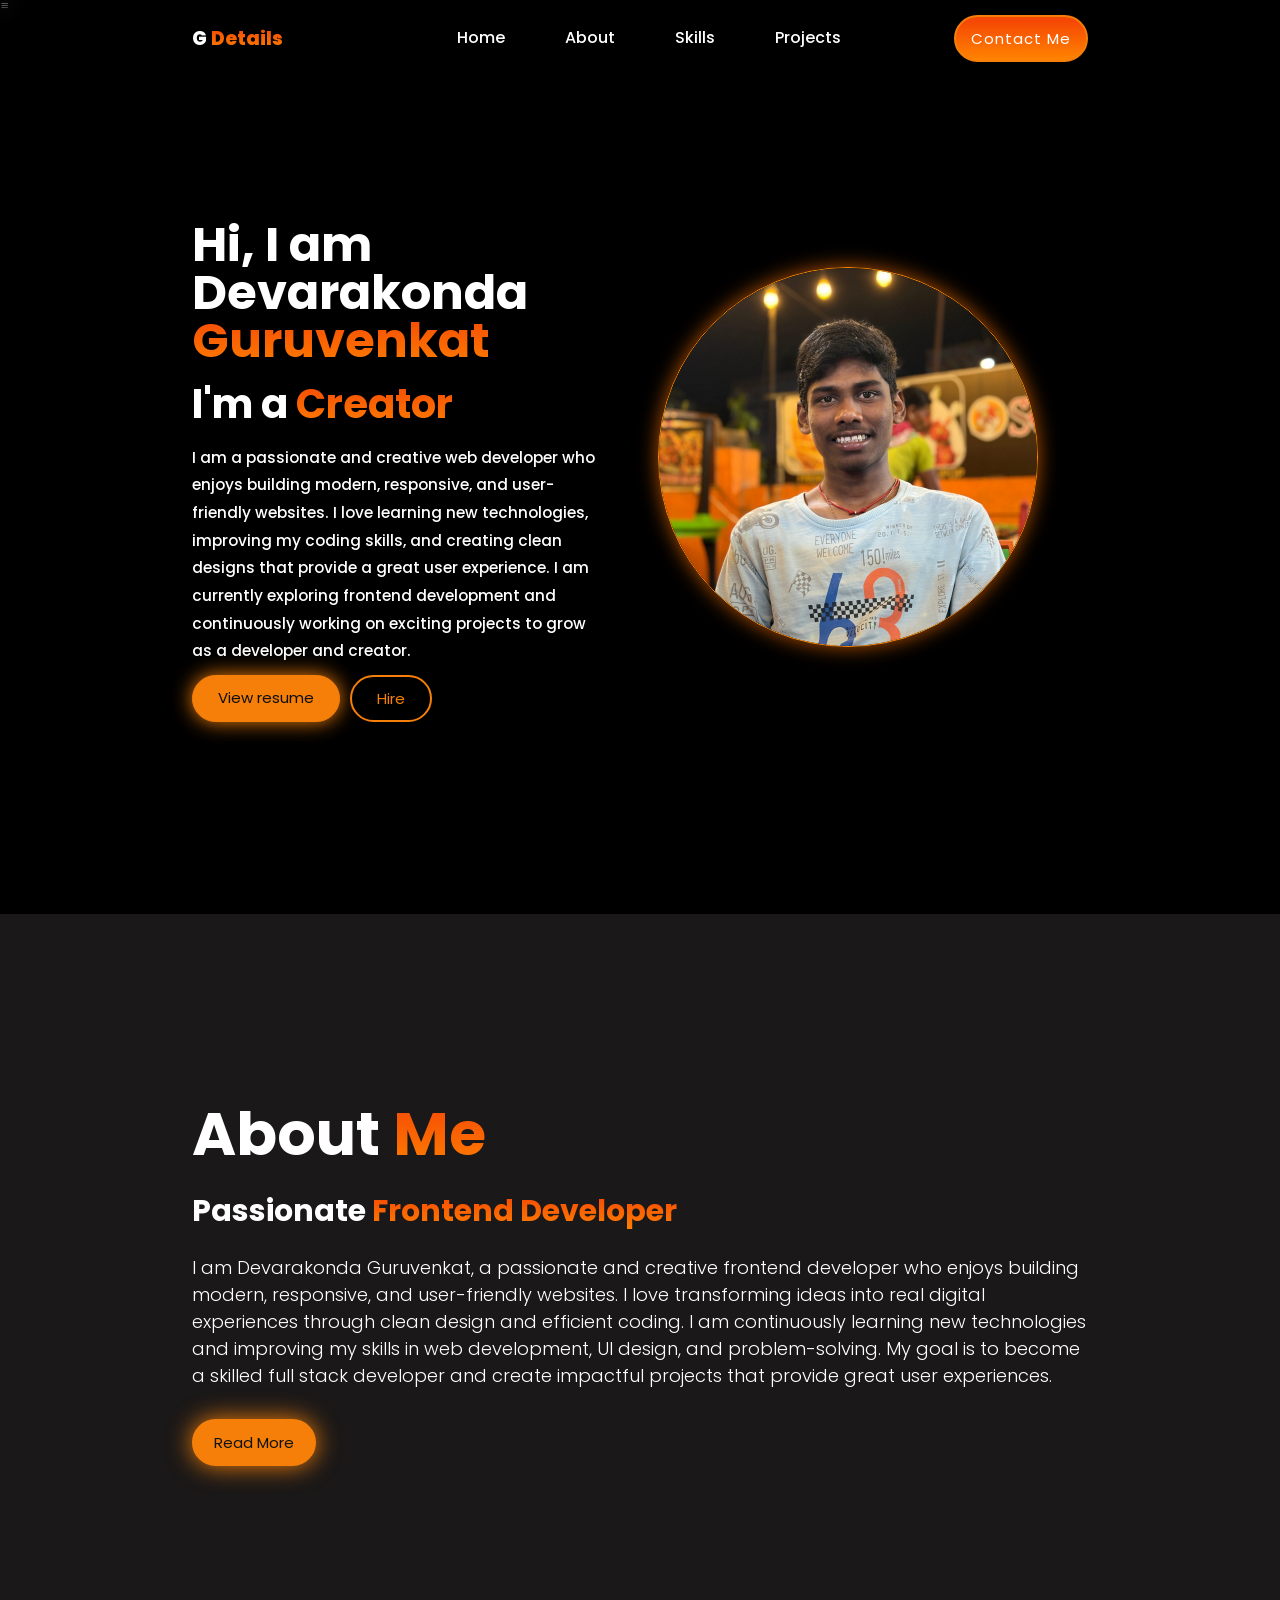
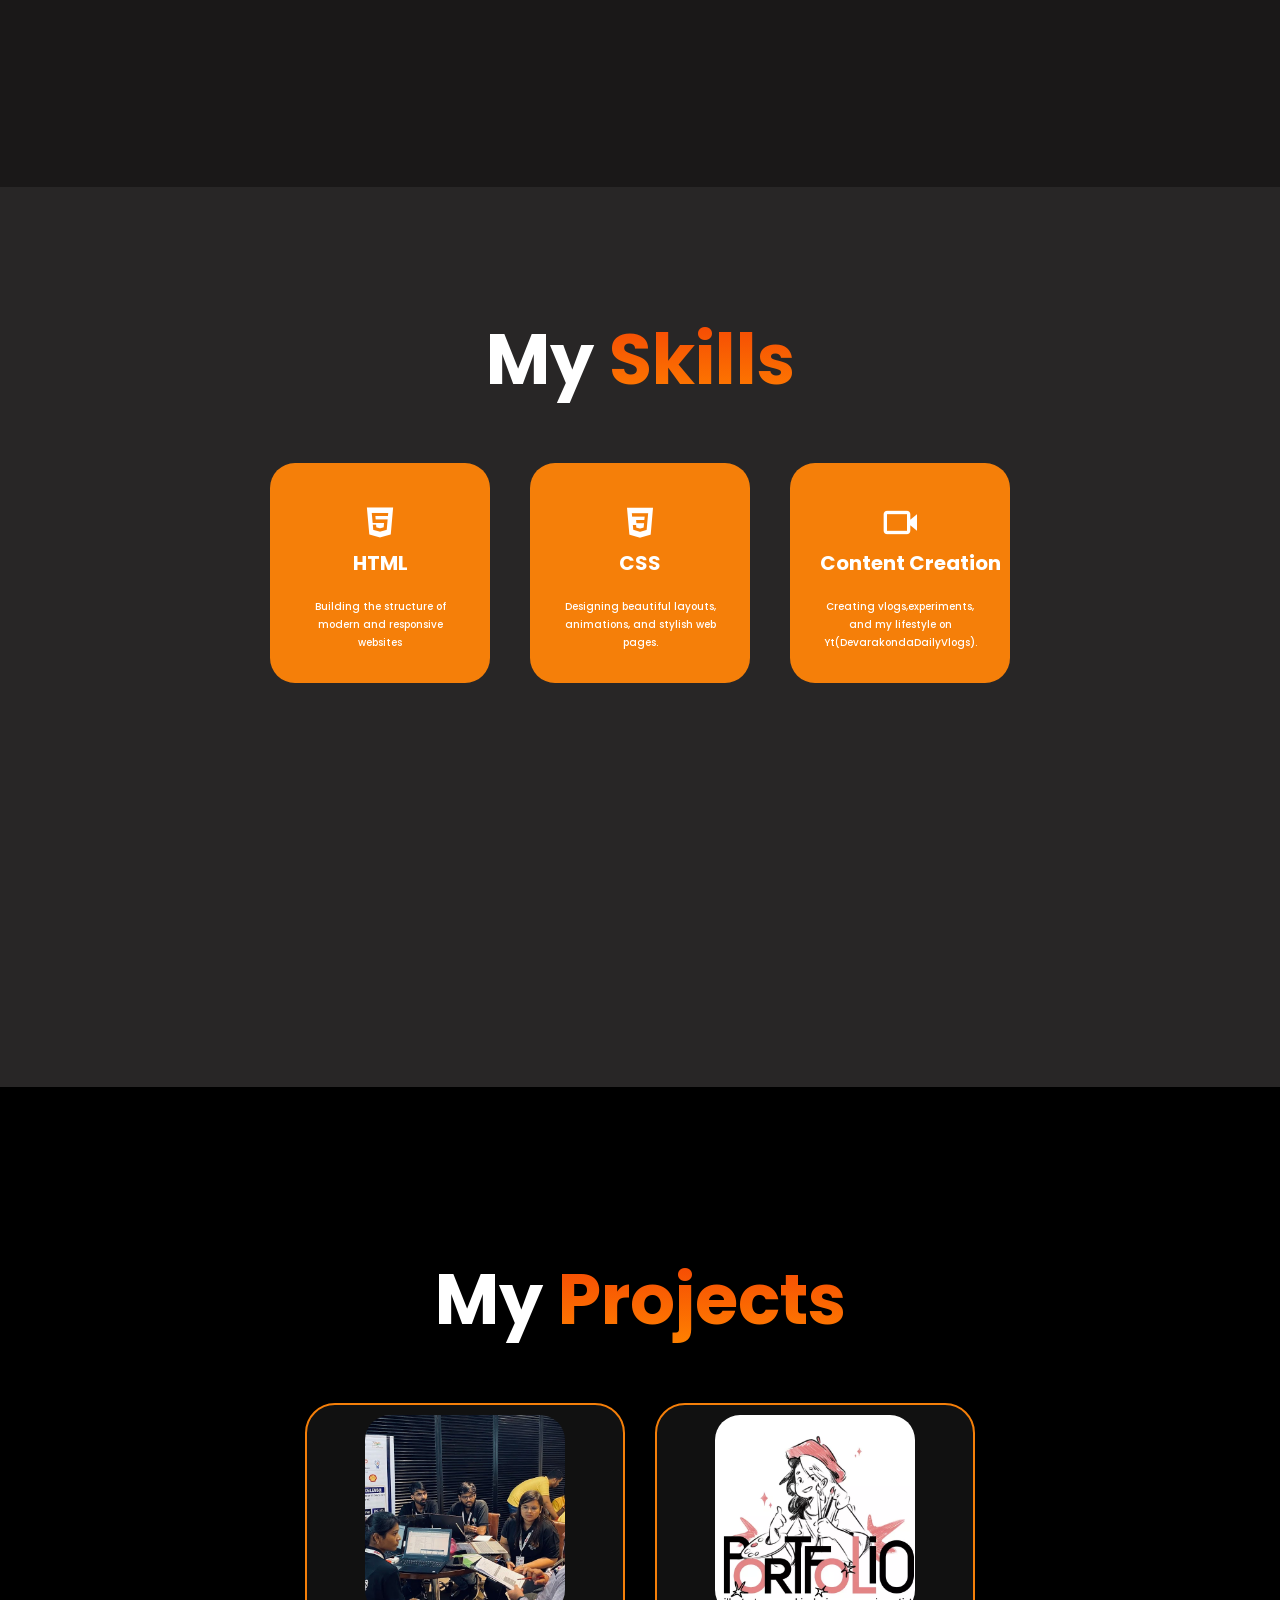
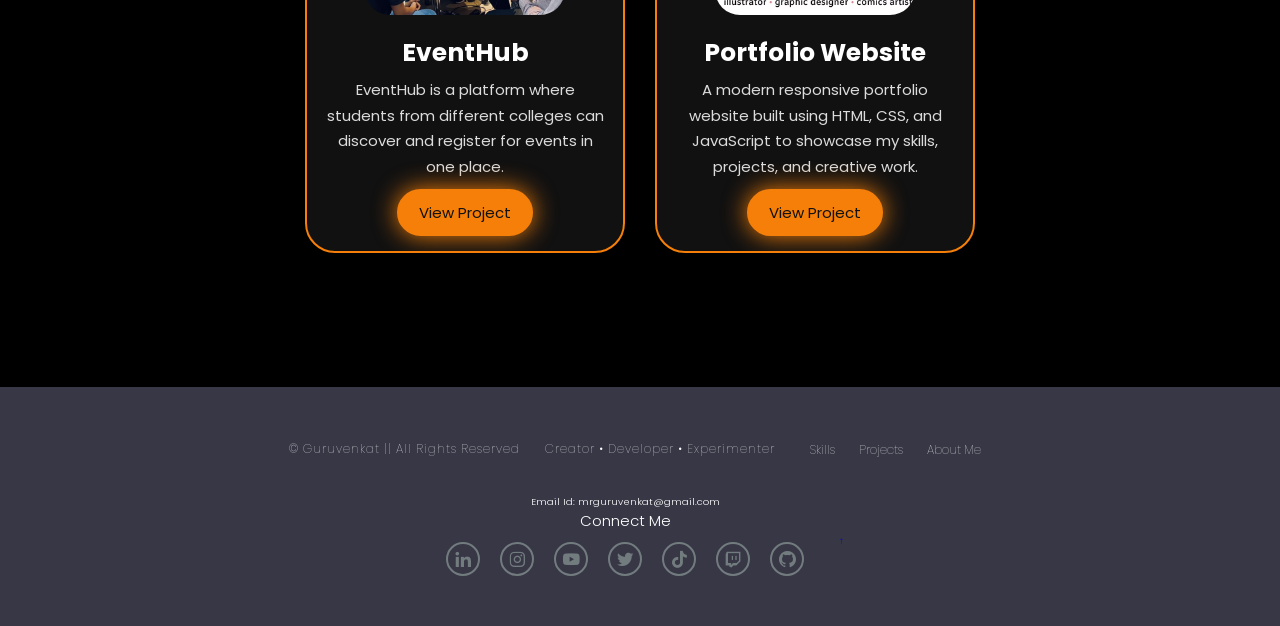
==== index.html @ 1aa9247d "Add files via upload" ====
<!DOCTYPE html>
<html lang="en">
<head>
    <meta charset="UTF-8">
    <meta name="viewport" content="width=device-width, initial-scale=1.0">
    <title>Portfolio</title>
    <link rel="stylesheet" href="style.css">
    <link rel="preconnect" href="https://fonts.googleapis.com">
    <link rel="preconnect" href="https://fonts.gstatic.com" crossorigin>

    <link href="https://fonts.googleapis.com/css2?family=Poppins:wght@100;200;300;400;500;600;700&display=swap" rel="stylesheet">
    <link href='https://unpkg.com/boxicons@2.1.4/css/boxicons.min.css' rel='stylesheet'>
</head>
<body>
    <i class='bx bx-menu' id="menu-icon"></i>
    <header class="header">
        <a href="#home" class="logo">
            G <span>Details</span>
        </a>
        <nav class="navbar">
            <a href="#home">Home</a>
            <a href="#about">About</a>
            <a href="#skills">Skills</a>
            <a href="#projects">Projects</a>
        </nav>
        <a href="#contactme"><button class="btn">Contact Me</button></a>
        <button class="navbar-t">
            <span class="bar"></span>
            <span class="bar"></span>
            <span class="bar"></span>
        </button>
    </header>
    <section class="home" id="home">
        <div class="h-content">
            <h1>Hi, I am Devarakonda <span>Guruvenkat</span></h1>
            <h3>I'm a <span>Creator</span></h3>
            <p>I am a passionate and creative web developer who enjoys building modern, responsive, and user-friendly websites. I love learning new technologies, improving my coding skills, and creating clean designs that provide a great user experience. I am currently exploring frontend development and continuously working on exciting projects to grow as a developer and creator.
            </p>

            <div class="btn-icons">
                <a href="" class="btns">View resume</a>
                <a href="" class="btns">Hire</a>
            </div>
            
        </div>
        <div class="s-view">
            <div class="home-img">
            <img src="IMG_E0629.JPG" alt="">
        </div>
            <div class="s-icons">
                <a href="#">
                    <i class="bx bxl-github"></i>
                </a>

                <a href="#">
                    <i class="bx bxl-linkedin"></i>
                </a>

                <a href="#">
                    <i class="bx bxl-youtube"></i>
                </a>
            </div>
        </div>
    </section>
   <section class="about" id="about">
    <div class="about-content">

        <h1>About <span>Me</span></h1>

        <h3>Passionate <span>Frontend Developer</span></h3>

        <p>
        I am Devarakonda Guruvenkat, a passionate and creative frontend developer who enjoys building modern, responsive, and user-friendly websites. I love transforming ideas into real digital experiences through clean design and efficient coding.

        I am continuously learning new technologies and improving my skills in web development, UI design, and problem-solving. My goal is to become a skilled full stack developer and create impactful projects that provide great user experiences.
        </p>

        <a href="#" class="read">Read More</a>

    </div>

</section>

<section class="skills" id="skills">

    <h1 class="heading">My <span>Skills</span></h1>

    <div class="skills-container">

        <div class="skill-box">
            <i class='bx bxl-html5'></i>
            <h2>HTML</h2>

            <p>
               Building the structure of modern and responsive websites
            </p>
        </div>

        <div class="skill-box">
            <i class='bx bxl-css3'></i>
            <h2>CSS</h2>

            <p>
                Designing beautiful layouts, animations, and stylish web pages.
            </p>
        </div>

        <div class="skill-box">
            <i class='bx bx-video'></i>
            <h2>Content Creation</h2>
            <p>Creating vlogs,experiments, and my lifestyle on Yt(DevarakondaDailyVlogs).</p>
        </div>

    </div>

</section>
<section class="projects" id="projects">
    <h1 class="heading">My <span>Projects</span></h1>

    <div class="projects-container">

        <div class="project-box">
            <img src="2. Grand Finale SHI.jpg" alt="">

            <div class="box-data">
                <h2>EventHub</h2>

                <p>
                    EventHub is a platform where students from different colleges can discover and register for events in one place.
                </p>

                <a href="#" class="read">View Project</a>
            </div>
        </div>

        <div class="project-box">
            <img src="6b1eefb1339c69610b9037df32056cbd.webp" alt="">

            <div class="box-data">
                <h2>Portfolio Website</h2>

                <p>
                    A modern responsive portfolio website built using HTML, CSS, and JavaScript to showcase my skills, projects, and creative work.
                </p>

                <a href="#" class="read">View Project</a>
            </div>
        </div>

    </div>
</section>

<footer class="footer">
    <p class="copyright">
                &copy; Guruvenkat || All Rights Reserved
            </p>
            <div class="footer-text">
            <p>Creator • Developer • Experimenter</p>
        </div>
            <ul class="list">
                <li>
                    <a href="#skills">Skills</a>
                </li>
                <li>
                    <a href="#projects">Projects</a>
                </li>
                <li>
                    <a href="#about">About Me</a>
                </li>
            </ul>
            <div class="connect">
                <a href="" class="email">Email Id: mrguruvenkat@gmail.com</a>
                <h3>Connect Me</h3>
                <div class="s-icon">
                <a href="#"><i class='bx bxl-linkedin'></i></a>
                <a href="#"><i class='bx bxl-instagram'></i></a>
                <a href="#"><i class='bx bxl-youtube'></i></a>
                <a href="#"><i class='bx bxl-twitter'></i></a>
                <a href="#"><i class='bx bxl-tiktok'></i></a>
                <a href="#"><i class='bx bxl-twitch'></i></a>
                <a href="#"><i class='bx bxl-github'></i></a>
            </div>
            </div>
            <div class="t-btn">
                <a href="#home" class="top-btn">↑</a>
            </div>
            
</footer>
    <script src="script.js"></script>
</body>
</html>
---- style.css ----
*{
    margin:0;
    padding: 0;
    text-decoration: none;
    box-sizing: border-box;
    scroll-behavior: smooth;
    font-family: "Poppins";
}
html{
    font-size: 60%;
    overflow-x: hidden;
}
.header{
    position: fixed;
    top: 0;
    left: 0;
    width: 100%;
    padding: 15px 15%;
    background: rgba(0,0,0,0.3);
    backdrop-filter: blur(10px);
    display: flex;
    justify-content: space-between;
    align-items: center;
    z-index: 1000;
}
body{
    background:black;
    background-repeat: no-repeat;
    background-size: cover;
    background-position: center;
    min-height: 100vh;
    color: white;
    background-color: black;
}
.logo{
    font-size: 2rem;
    color: white;
    font-weight: 800;
    cursor: pointer;
    transition: 0.3s ease-in-out;
}
.logo:hover{
    transform: scale(1.1);
}
span{
    background: linear-gradient(
        180deg,rgb(245, 72, 4) 10%,
        rgb(255, 132, 0) 100%
    );
    background-clip: text;
    color: transparent;
}
.navbar a{
    font-size: 16px;
    color: white;
    font-weight: 500;
    margin-left:60px;
    border-bottom:3px solid transparent; 
    transition:0.3s ease-in-out ;
}
.navbar a:hover{
    color:#f57f09cc;
    border-bottom:3px solid #f57f09;
}
.btn{
    font-size: 15px;
    padding: 10px 15px;
    border-radius:1000px;
    background: linear-gradient(
        180deg,rgb(245, 72, 4) 10%,
        rgb(255, 132, 0) 100%
    );
    letter-spacing: 1px;
    cursor: pointer;
    transition: 0.3s ease-in-out;
    color: white;
    border:2px solid #f57f09;
    text-wrap: nowrap;
}
.btn:hover{
    box-shadow:
    0 0 10px rgb(245, 72, 4),
    0 0 18px rgb(255, 132, 0);
    border:2px solid #f57f09;
}
section{
    min-height: 100vh;
    padding: 10rem 15%;
}
.home{
    display: flex;
    align-items: center;
    justify-content: space-between;
    gap: -90px;
}

.h-content h1{
    font-size: 5rem;
    font-weight: 700;
    line-height: 1;
    margin-top: 1.5rem;
}

.h-content h3{
    margin: 1rem 0;
    font-size: 40px;
}

.h-content p{
    font-size: 1.6rem;
    line-height: 1.8;
    font-weight: 500;
    margin-bottom: 10px;
}

.home-img img{
    width: 380px;
    height: 380px;
    object-fit: cover;
    border-radius: 1000px;
    border: 1px solid rgb(255, 136, 0);
    box-shadow: 0 0 20px rgba(255, 115, 0, 0.695);
    transition: 0.4s ease-in-out;
    margin-bottom: 10px;
    animation:
        floatImage 4s ease-in-out infinite,
        glowPulse 3s infinite alternate;
}
.home-img img:hover{
    box-shadow: 0 0 50px rgba(255, 115, 0, 0.695);
}
.s-icons a{
    margin: 10px;
    font-size: 25px;
    display: inline-flex;
    justify-content: center;
    align-content: center;
    padding:10px;
    background: transparent;
    color:#f57f09;
    border:2px solid #f57f09;
    border-radius:1000px;
    transition: 0.3s ease-in-out;

}
.s-icons a:hover{
    background-color:#f57f09;
    color: white;
    box-shadow: 0px 0px 40px #f57f09;
    transform: scale(1.2) translateY(-5px);
}
.btn-icons {
    display: flex;
    gap:10px;
    margin-top: 10px;
}
.btns{
    display: inline-block;
    padding:10px 25px ;
    background-color: #f57f09;
    box-shadow: 0 0 20px #f57f09;
    border: 1px solid #f57f09;
    border-radius: 3rem;
    color: rgb(14, 14, 14);
    font-size: 15px;
    transition: 0.3s;
    justify-content: center;
}
.btns:hover{
    box-shadow: 0 0 20px #f57f09,
                0 0 30px #f57f09;
    transform: scale(1.05);
}
.btn-icons a:nth-of-type(2){
    background-color: black;
    color: #f57f09;
    box-shadow: 0 0 25px transparent;
    border: 2px solid #f57f09;
}
.btn-icons a:nth-of-type(2):hover{
    box-shadow: 0 0 20px #f57f09;
    background-color: #f57f09;
    color: black;
}
.s-view{
    display: flex;
    align-items: center;
    justify-content: center;
    margin: 50px;
    position: relative;
    
}
::-webkit-scrollbar{
    width: 6px;
}

::-webkit-scrollbar-track{
    background: black;
}

::-webkit-scrollbar-thumb{
    background:#f57f09;
    border-radius: 10px;
}
.s-view:hover .s-icons{
    opacity: 1;
    visibility: visible;
    transform: translateY(0);
}
.s-icons{
    position: absolute;
    opacity: 0;
    transform: translateY(20px);
    visibility: hidden;
    transition: 0.3s ease-in-out;
    gap:15px;
    bottom: -70px;
}
@keyframes floatImage{
    0%{
        transform: translateY(0px);
    }
    50%{
        transform: translateY(-20px);
    }
    100%{
        transform: translateY(0px);
    }
}
.about{
    display:flex;
    justify-content: center;
    min-height:97vh;
    padding: 12rem 15%;
    background: #1a1818;
}
.about-content h1{
    margin-top: 60px;
    font-size: 60px;
    font-weight: 700;
    margin-bottom: 10px;
}
.about-content h3{
    font-size: 30px;
    margin-bottom:20px;
}
.about-content p{
    font-size:18px;
    line-height:1.5;
    margin-bottom:30px;
    font-weight: 300;
}
.read{
    padding: 10px 20px;
    background:black;
    font-size: 15px;
    color: #f57f09;
    border: 2px solid #f57f09;
    border-radius: 1000px;
    transition: 0.2s ease-in-out;
    display: inline-block;
}
.read:hover{
    background: #f57f09;
    color: black;
    box-shadow: 0 0 20px #f57f09,
                0 0 30px #f57f09;
    transform: scale(1.05);
}
.skills{
    padding: 120px 15%;
    background: #282626;
}
.heading{
    text-align: center;
    font-size:70px ;
    margin-bottom: 50px;
}
.skills-container{
    display: flex;
    justify-content: center;
    align-items: center;
    flex-wrap: wrap;
    gap:40px;
}
.skill-box{
    width: 220px;
    height: 220px;
    background: #f57f09;
    border-radius: 25px;
    padding: 40px 30px;
    text-align: center;
    transition: 0.3s ease-in-out;
}
.skill-box i{
    font-size: 40px;
    margin-bottom: 5px;
}
.skill-box h2{
    font-size: 20px;
    font-weight: 700;
    margin-bottom: 20px;
    white-space: nowrap;
}
.skill-box p{
    font-size:10px;
    line-height: 1.8;
    font-weight:500;
}
.skill-box:hover{
    background: black;
    border:2px solid #f57f09;
    color: #f57f09;
    box-shadow: 0 0 40px #f57f09;
    transform: scale(1.05);
}
.projects{
    min-height:100vh;
    padding:160px 15% 120px;
}

.projects-container{
    display:flex;
    justify-content:center;
    align-items:center;
    flex-wrap:wrap;
    gap:30px;
}

.project-box{
    width:320px;

    background:#111;

    border:2px solid #f57f09;
    border-radius:30px;

    overflow:hidden;

    text-align:center;

    transition:0.4s ease-in-out;
}

.project-box img{ 
    width:200px;
    height:200px;
    border-radius: 25px;
    object-fit:cover;
    transition:0.5s ease-in-out;
    margin-top: 10px;
}

.box-data{
    padding:15px;
}

.box-data h2{
    font-size:25px;
    font-weight:700;

    margin-bottom:5px;

    color:white;
}

.box-data p{
    font-size:15px;
    line-height:1.7;

    color:#dcdcdc;
    margin-bottom:10px;
}
.project-box:hover{
    transform: scale(1.05);
    box-shadow:0 0 50px #f57f09;
}
.read{
    border-radius: 1000px;
    background: #f57f09;
    color: #111;
    box-shadow:0 0 25px #f57f09;
    font-size: 11pxx;
}
footer ul{
    text-align: center;
    font-size: 15px;
}
footer ul li{
    display: inline-block;
    justify-content: center;
    align-items: center;
    margin: 10px;
}
footer ul li a{
    color: white;
    transition: 0.3s ease-in-out;
    font-weight: 100;
    font-size: 12px;
}
footer .s-icon a{
    color: #727c7e;
    font-size: 20px;
    border: 2px solid #727c7e;
    border-radius: 1000px;
    margin: 10px;
    display: inline-flex;
    background: transparent;
    padding: 5px;
    font-weight:700;
    transition: 0.3s ease-in-out;
}
footer .s-icon{
    display: flex;
    justify-content: center;
    align-items: center;
}
footer .s-icon a:hover{
    background: white;
    color: black;
    box-shadow: 0 0 20px white;
    transform: scale(1.1)translateY(-6px);
}
footer ul li a:hover{
    color: #f57f09;
}
.contactme{
    background-color: #111;
}
.contactme form{
    display: flex;
    justify-content: center;
    align-items: center;
    width: 100%;
    gap: 40px;
    text-align: center;
    margin: 5rem 0;
}
.contactme form .input-box input,
.contactme form textarea{
padding:25px;
width: 100%;
background-color: black;
color: white;
border-radius: 10px;
border: 2px solid #f57f09;
}
.input-content input{
    display: flex;
    justify-content: center;
    align-items: center;
    margin: 10px;
    margin-bottom: 10px;
}
.contactme form textarea{
    margin-bottom: 15px;
}
footer p{
    font-size:12px;
    font-weight: 100;
    letter-spacing: 1px;
}
.footer{
    background: #373746;
    display:flex;
    justify-content: center;
    align-items: center;
    top: 0;
    left: 0;
    width: 100%;
    padding: 40px 15%;
    flex-wrap: wrap;
    gap: 25px;
    text-align: center;
}
footer .footer-text{
    font-weight: 100;
}
footer .connect{
    display: flex;
    flex-direction: column;
    justify-content: center;
    align-items: center;
    text-align: center;
}
footer .connect h3{
    font-size: 15px;
    font-weight: 350;
}
.connect .email{
    color: white;
    font-weight: 300;
    text-align: center; 

}
.connect .email:hover{
    color:#f57f09;
}
.navbar{
    display: flex;
    justify-content: center;
    flex-wrap: nowrap;
}
.footer p,
.footer ul,
.footer .connect,
.footer .s-icon{
    text-align:center;
    justify-content:center;
    align-items:center;
}
/* LAPTOP */

@media(max-width:1200px){

    .header{
        padding:15px 8%;
    }

    section{
        padding:100px 8%;
    }

    .home{
        gap:40px;
    }

    .home-img img{
        width:340px;
        height:340px;
    }

    .h-content h1{
        font-size:45px;
    }

    .h-content h3{
        font-size:32px;
    }

    .heading{
        font-size:60px;
    }

}

/* TABLET */

@media(max-width:992px){

    .header{
        padding:15px 5%;
    }

    .navbar a{
        margin-left:25px;
        font-size:14px;
    }

    section{
        padding:100px 5%;
    }

    .home{
        flex-direction:column-reverse;
        text-align:center;
        gap:70px;
    }

    .btn-icons{
        justify-content:center;
    }

    .home-img img{
        width:300px;
        height:300px;
    }

    .s-icons{
        bottom:-55px;
    }

    .h-content h1{
        font-size:40px;
    }

    .h-content h3{
        font-size:28px;
    }

    .h-content p{
        font-size:15px;
    }

    .about{
        text-align:center;
    }

    .about-content h1{
        font-size:50px;
    }

    .about-content h3{
        font-size:28px;
    }

    .about-content p{
        font-size:16px;
    }

    .heading{
        font-size:55px;
    }

    .skills-container,
    .projects-container{
        gap:25px;
    }

    .contactme form{
        flex-direction:column;
    }

}

/* MOBILE */

@media(max-width:768px){

    section{
        padding:100px 5%;
    }

    .home{
        display:flex;
        justify-content:center;
        align-items:center;
        flex-direction:column-reverse;
        text-align:center;
        gap:20px;
    }

    .btn-icons{
        display:flex;
        justify-content:center;
        flex-wrap:wrap;
        gap:10px;
    }

    .home-img img{
        width:220px;
        height:220px;
    }

    .s-icons{
        display:flex;
        justify-content:center;
        align-items:center;
        gap:10px;

        bottom:-50px;
    }

    .s-icons a{
        width:40px;
        height:40px;

        font-size:16px;

        margin:0;
    }

    .h-content h1{
        font-size:32px;
        line-height:1.2;
    }

    .h-content h3{
        font-size:22px;
    }

    .h-content p{
        font-size:14px;
        line-height:1.7;
    }

    .about{
        text-align:center;
    }

    .about-content h1{
        font-size:42px;
    }

    .about-content h3{
        font-size:24px;
    }

    .about-content p{
        font-size:15px;
    }

    .skills h1,
    .projects h1,
    .contactme h1{
        font-size:42px;
    }

    .skill-box{
        width:200px;
        height:200px;
    }

    .project-box{
        width:280px;
    }

    .project-box img{
        width:100%;
        height:180px;

        margin-top:0;
        border-radius:0;
    }

    .contactme form{
        flex-direction:column;
        gap:20px;
    }

    .contactme form textarea{
        width:100%;
    }

    .footer{
        padding:30px 5%;
        text-align:center;
    }

    footer ul{
        display:flex;
        justify-content:center;
        flex-wrap:wrap;
        gap:10px;
    }

}

/* SMALL MOBILE */

@media(max-width:480px){

    html{
        font-size:55%;
    }

    .logo{
        font-size:1.6rem;
    }

    .btn{
        padding:8px 14px;
        font-size:12px;
    }

    .home-img img{
        width:190px;
        height:190px;
    }

    .h-content h1{
        font-size:28px;
    }

    .h-content h3{
        font-size:18px;
    }

    .heading{
        font-size:35px;
    }

    .skill-box{
        width:100%;
        height:auto;
    }

    .project-box{
        width:100%;
    }

    .box-data h2{
        font-size:22px;
    }

    .box-data p{
        font-size:13px;
    }

}
.navbar-t{
    background:transparent;
    padding: 10px;
    border: none;
    cursor: pointer;
    display: none;
    position: relative;
    z-index: 1001;
}
.bar{
    display: block;
    background:white;
    width: 25px;
    height: 3px;
    margin: 5px auto;
    transition: all 0.3s ease-in-out;
}
@media(max-width:880px){
    .navbar-t{
        display: block;
        z-index: 1001;
    }

    .btn{
        display: none;
    }

    .header .navbar{
        position: fixed;
        top: 79px;
        right: -100%;

        width: 250px;
        height: 400px;

        background: rgba(0,0,0,0.95);
        backdrop-filter: blur(10px);

        display: flex;
        flex-direction: column;
        align-items: flex-start;

        padding: 20px;
        gap: 25px;

        transition: 0.4s ease-in-out;
        z-index: 1000;
    }

    .header .navbar.active{
        right: 0;
    }

    .navbar a{
        margin-left: 0;
        font-size: 18px;
    }

    .navbar-t.active .bar:nth-child(1){
        transform: translateY(8px) rotate(45deg);
    }

    .navbar-t.active .bar:nth-child(2){
        opacity: 0;
    }

    .navbar-t.active .bar:nth-child(3){
        transform: translateY(-8px) rotate(-45deg);
    }
}
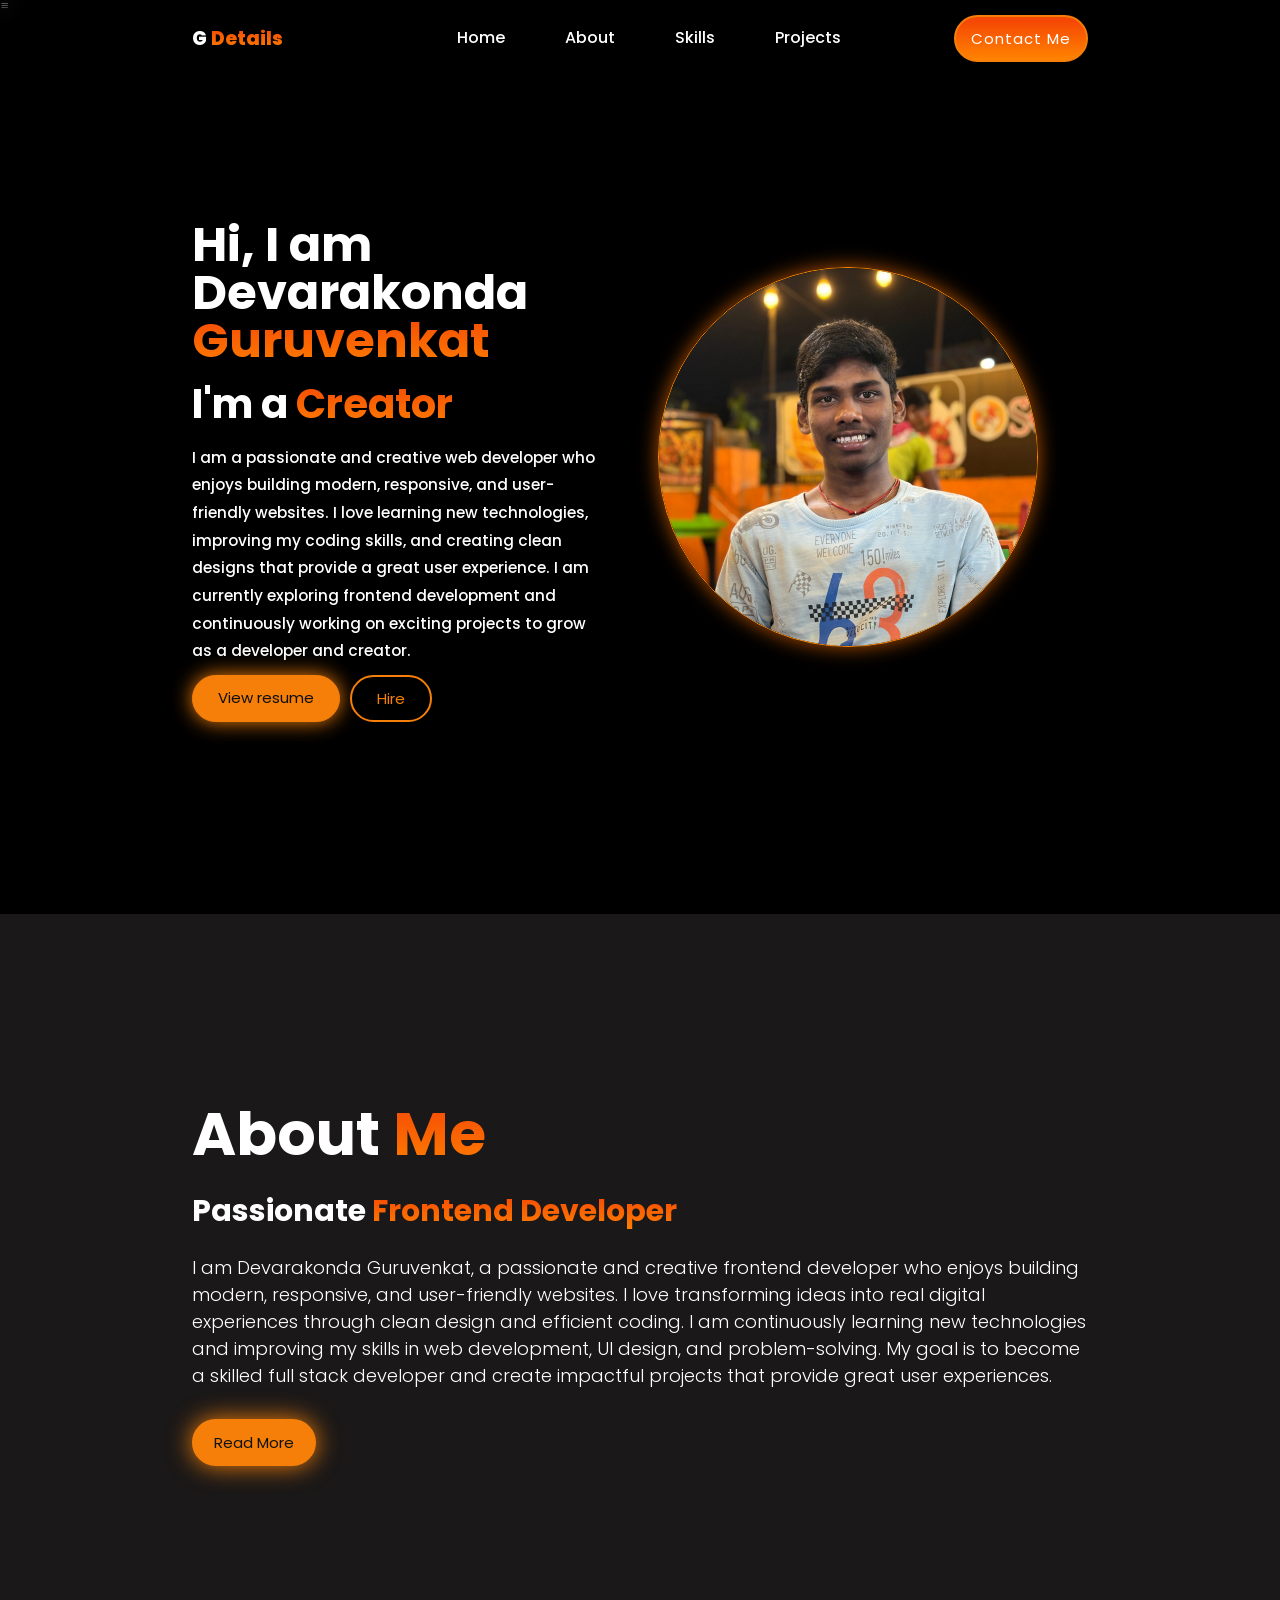
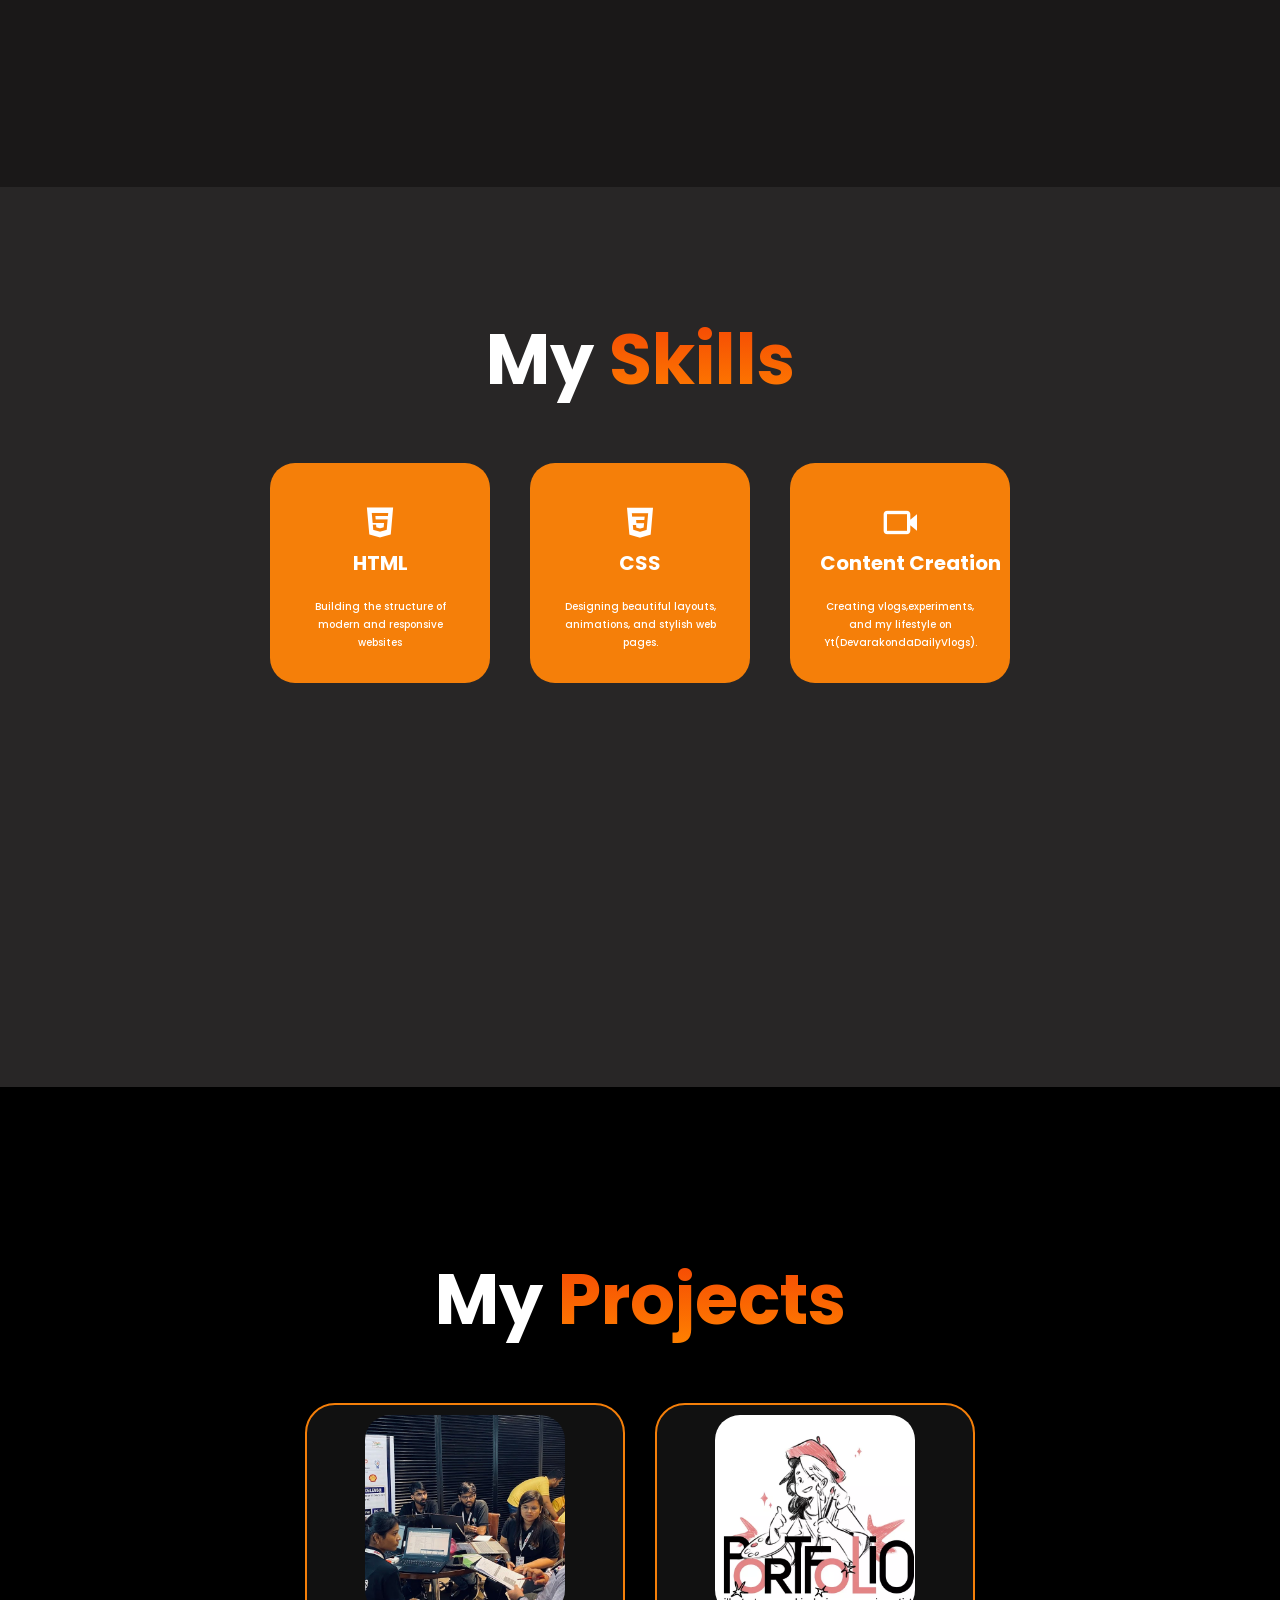
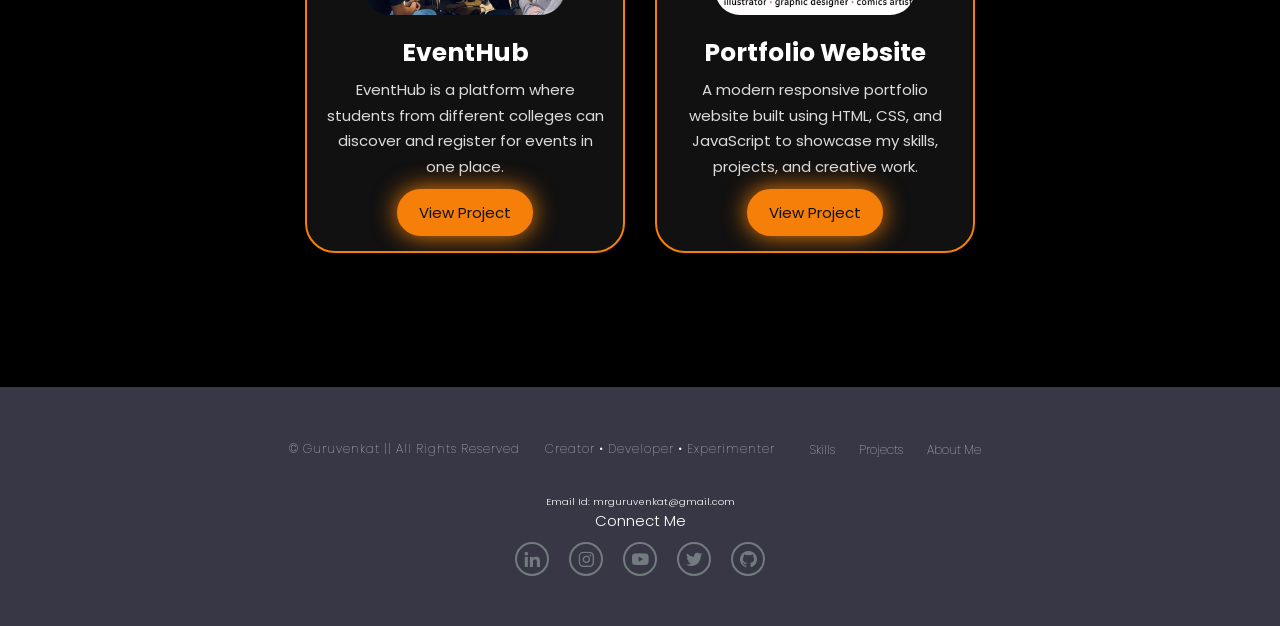
==== commit 89220229: "Update index.html" ====
--- a/index.html
+++ b/index.html
@@ -23,7 +23,7 @@
             <a href="#skills">Skills</a>
             <a href="#projects">Projects</a>
         </nav>
-        <a href="#contactme"><button class="btn">Contact Me</button></a>
+        <a href="mailto:mrguruvenkat@gmail.com?subject=Portfolio Contact&body=Hello Guru" ><button class="btn" >Contact Me</button></a>
         <button class="navbar-t">
             <span class="bar"></span>
             <span class="bar"></span>
@@ -39,7 +39,7 @@
 
             <div class="btn-icons">
                 <a href="" class="btns">View resume</a>
-                <a href="" class="btns">Hire</a>
+                <a href="mailto:mrguruvenkat@gmail.com?subject=Hiring%20Request&body=Hello%20Guru,%20I%20want%20to%20hire%20you." class="btns">Hire</a>
             </div>
             
         </div>
@@ -48,15 +48,15 @@
             <img src="IMG_E0629.JPG" alt="">
         </div>
             <div class="s-icons">
-                <a href="#">
+                <a href="https://github.com/mrguruvenkat-max">
                     <i class="bx bxl-github"></i>
                 </a>
 
-                <a href="#">
+                <a href="https://www.linkedin.com/in/devarakonda-guruvenkat-878a40321/">
                     <i class="bx bxl-linkedin"></i>
                 </a>
 
-                <a href="#">
+                <a href="https://www.youtube.com/@DevarakondaDailyVlogs">
                     <i class="bx bxl-youtube"></i>
                 </a>
             </div>
@@ -129,7 +129,7 @@
                     EventHub is a platform where students from different colleges can discover and register for events in one place.
                 </p>
 
-                <a href="#" class="read">View Project</a>
+                <a href="https://mrguruvenkat-max.github.io/Signal-Bay/" class="read">View Project</a>
             </div>
         </div>
 
@@ -143,7 +143,7 @@
                     A modern responsive portfolio website built using HTML, CSS, and JavaScript to showcase my skills, projects, and creative work.
                 </p>
 
-                <a href="#" class="read">View Project</a>
+                <a href="https://mrguruvenkat-max.github.io/Portfolio/" class="read">View Project</a>
             </div>
         </div>
 
@@ -169,23 +169,18 @@
                 </li>
             </ul>
             <div class="connect">
-                <a href="" class="email">Email Id: mrguruvenkat@gmail.com</a>
+                <a href="mailto:mrguruvenkat@gmail.com?subject=Portfolio Contact&body=Hello Guru" class="email">Email Id: mrguruvenkat@gmail.com</a>
                 <h3>Connect Me</h3>
                 <div class="s-icon">
-                <a href="#"><i class='bx bxl-linkedin'></i></a>
-                <a href="#"><i class='bx bxl-instagram'></i></a>
-                <a href="#"><i class='bx bxl-youtube'></i></a>
-                <a href="#"><i class='bx bxl-twitter'></i></a>
-                <a href="#"><i class='bx bxl-tiktok'></i></a>
-                <a href="#"><i class='bx bxl-twitch'></i></a>
-                <a href="#"><i class='bx bxl-github'></i></a>
+                <a href="https://www.linkedin.com/in/devarakonda-guruvenkat-878a40321/"><i class='bx bxl-linkedin'></i></a>
+                <a href="https://www.instagram.com/devarakondadailyvlogs/"><i class='bx bxl-instagram'></i></a>
+                <a href="https://www.youtube.com/@DevarakondaDailyVlogs"><i class='bx bxl-youtube'></i></a>
+                <a href="https://x.com/GuruFacts21"><i class='bx bxl-twitter'></i></a>
+                <a href="https://github.com/mrguruvenkat-max"><i class='bx bxl-github'></i></a>
             </div>
-            </div>
-            <div class="t-btn">
-                <a href="#home" class="top-btn">↑</a>
             </div>
             
 </footer>
     <script src="script.js"></script>
 </body>
-</html>+</html>
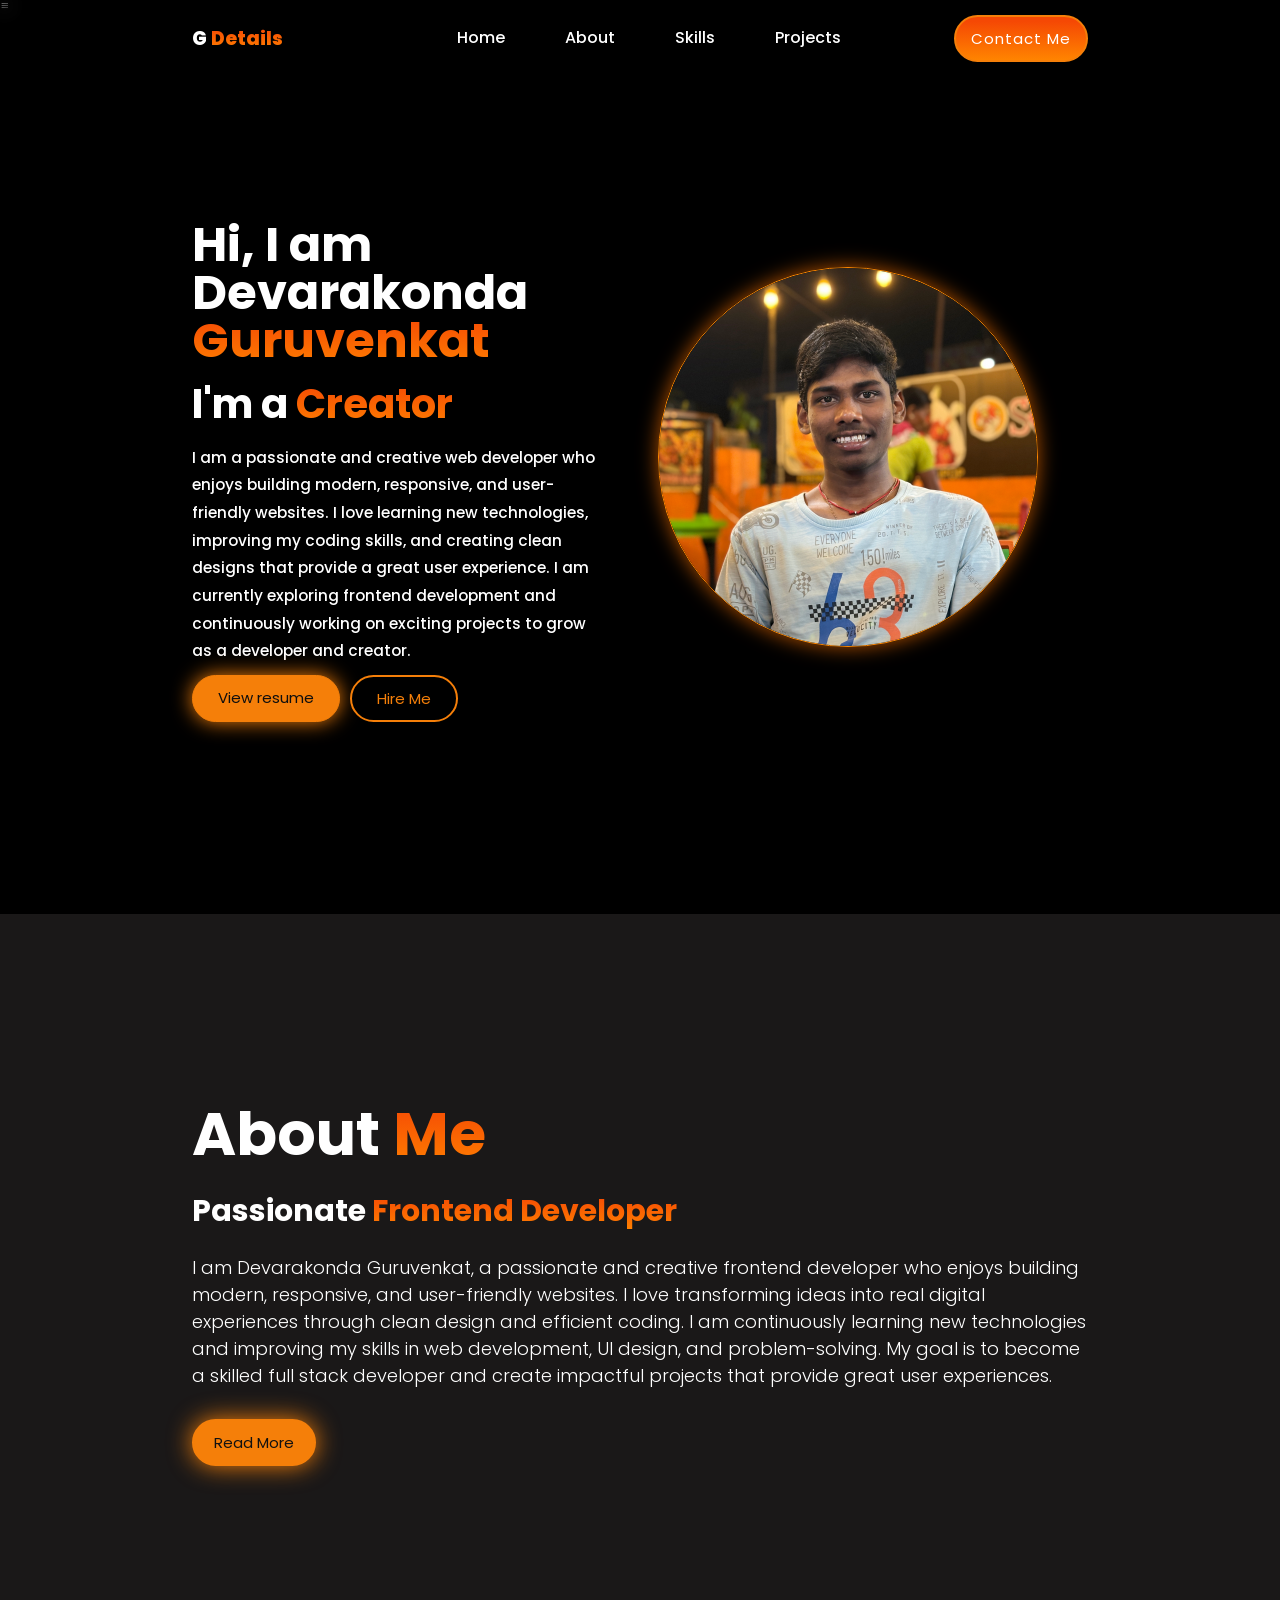
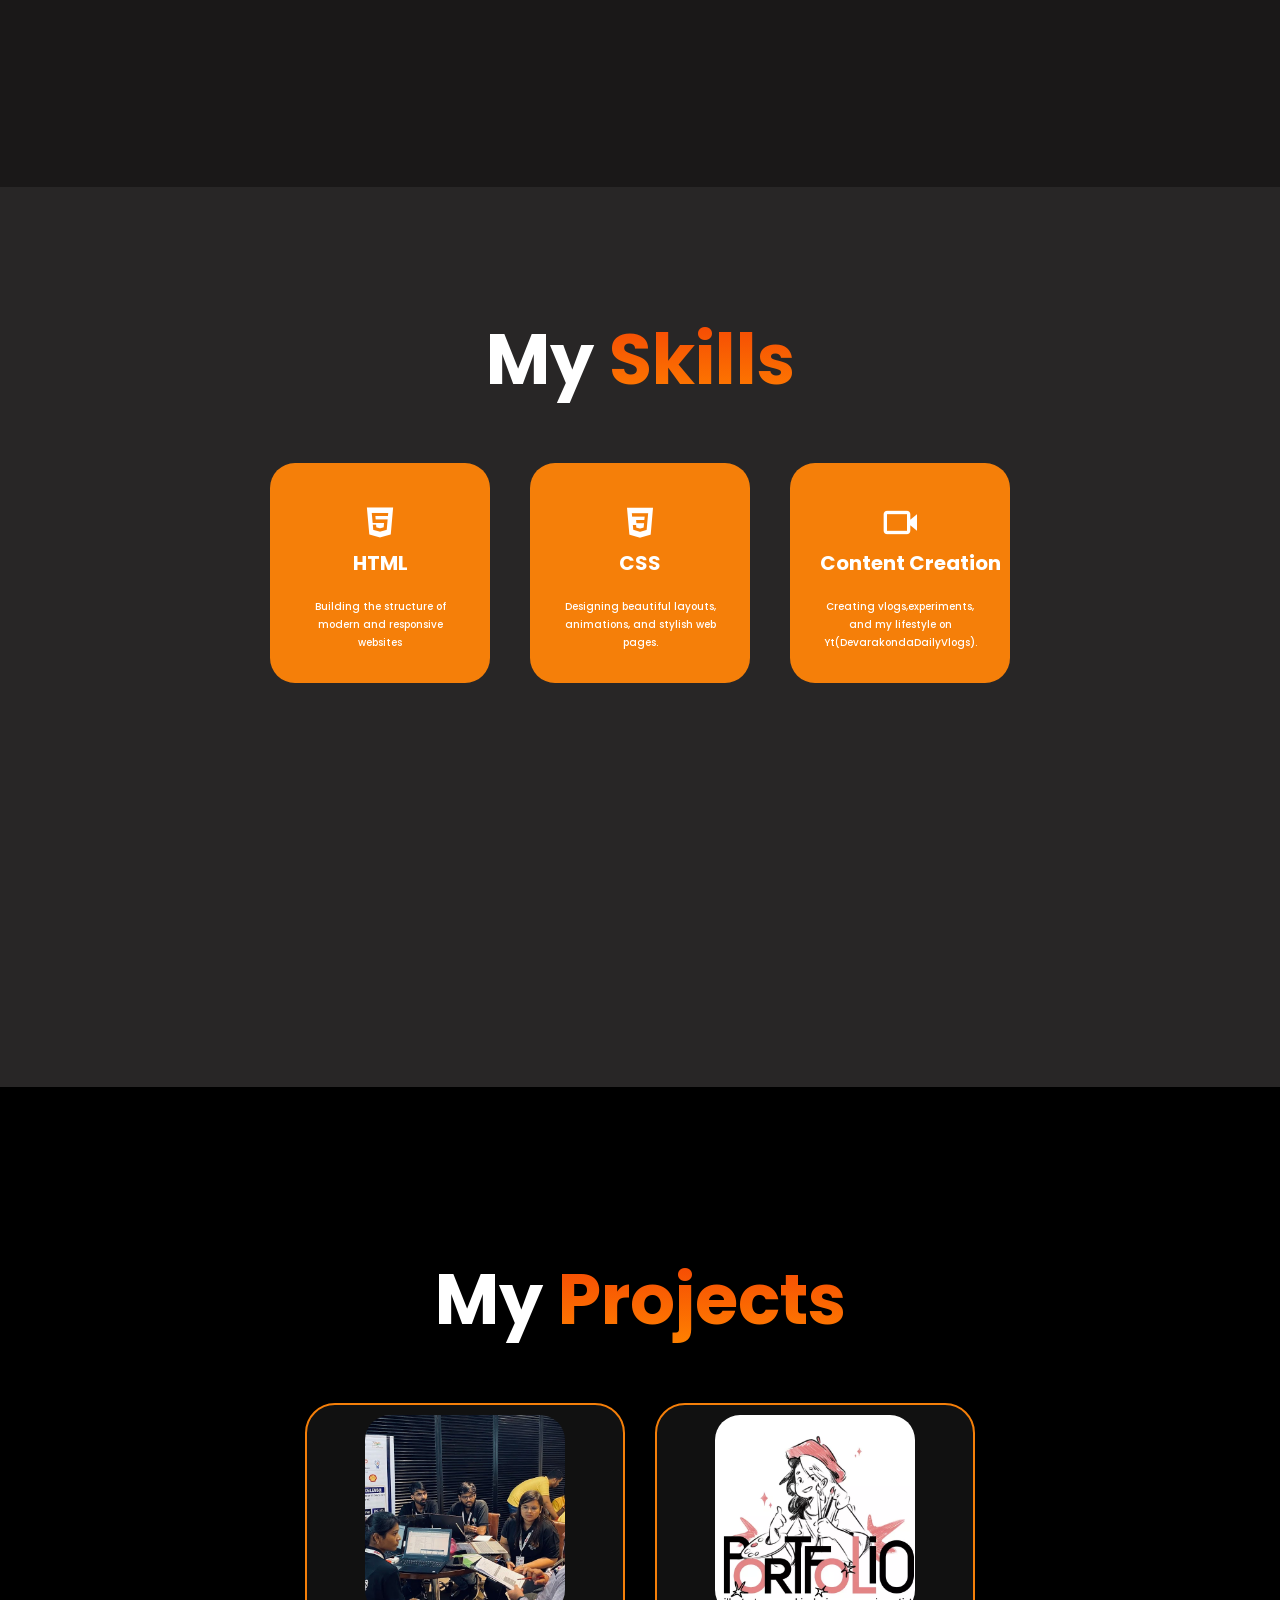
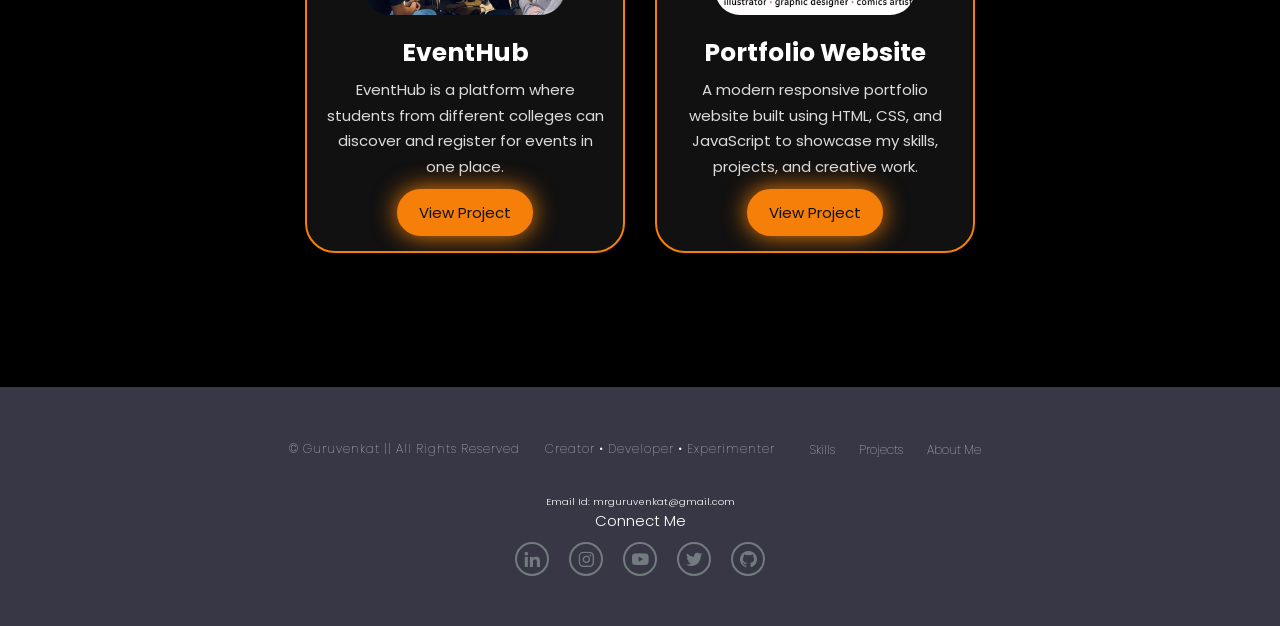
==== commit fed9e4cb: "Update index.html" ====
--- a/index.html
+++ b/index.html
@@ -38,8 +38,12 @@
             </p>
 
             <div class="btn-icons">
-                <a href="" class="btns">View resume</a>
-                <a href="mailto:mrguruvenkat@gmail.com?subject=Hiring%20Request&body=Hello%20Guru,%20I%20want%20to%20hire%20you." class="btns">Hire</a>
+                <a href="Resume.pdf" class="btns" target="_blank">View resume</a>
+                <a href="https://mail.google.com/mail/?view=cm&fs=1&to=mrguruvenkat@gmail.com&su=Project%20Inquiry&body=Hello%20Guru%20Venkat,%0A%0AI%20came%20across%20your%20portfolio%20and%20would%20like%20to%20discuss%20a%20potential%20project%20opportunity.%20Please%20let%20me%20know%20a%20convenient%20time%20to%20connect.%0A%0ARegards,"
+target="_blank"
+class="btns">
+    Hire Me
+</a>
             </div>
             
         </div>
@@ -129,7 +133,7 @@
                     EventHub is a platform where students from different colleges can discover and register for events in one place.
                 </p>
 
-                <a href="https://mrguruvenkat-max.github.io/Signal-Bay/" class="read">View Project</a>
+                <a href="https://mrguruvenkat-max.github.io/Signal-Bay/" class="read" target="_blank">View Project</a>
             </div>
         </div>
 
@@ -143,7 +147,7 @@
                     A modern responsive portfolio website built using HTML, CSS, and JavaScript to showcase my skills, projects, and creative work.
                 </p>
 
-                <a href="https://mrguruvenkat-max.github.io/Portfolio/" class="read">View Project</a>
+                <a href="https://mrguruvenkat-max.github.io/Portfolio/" class="read" target="_blank">View Project</a>
             </div>
         </div>
 
